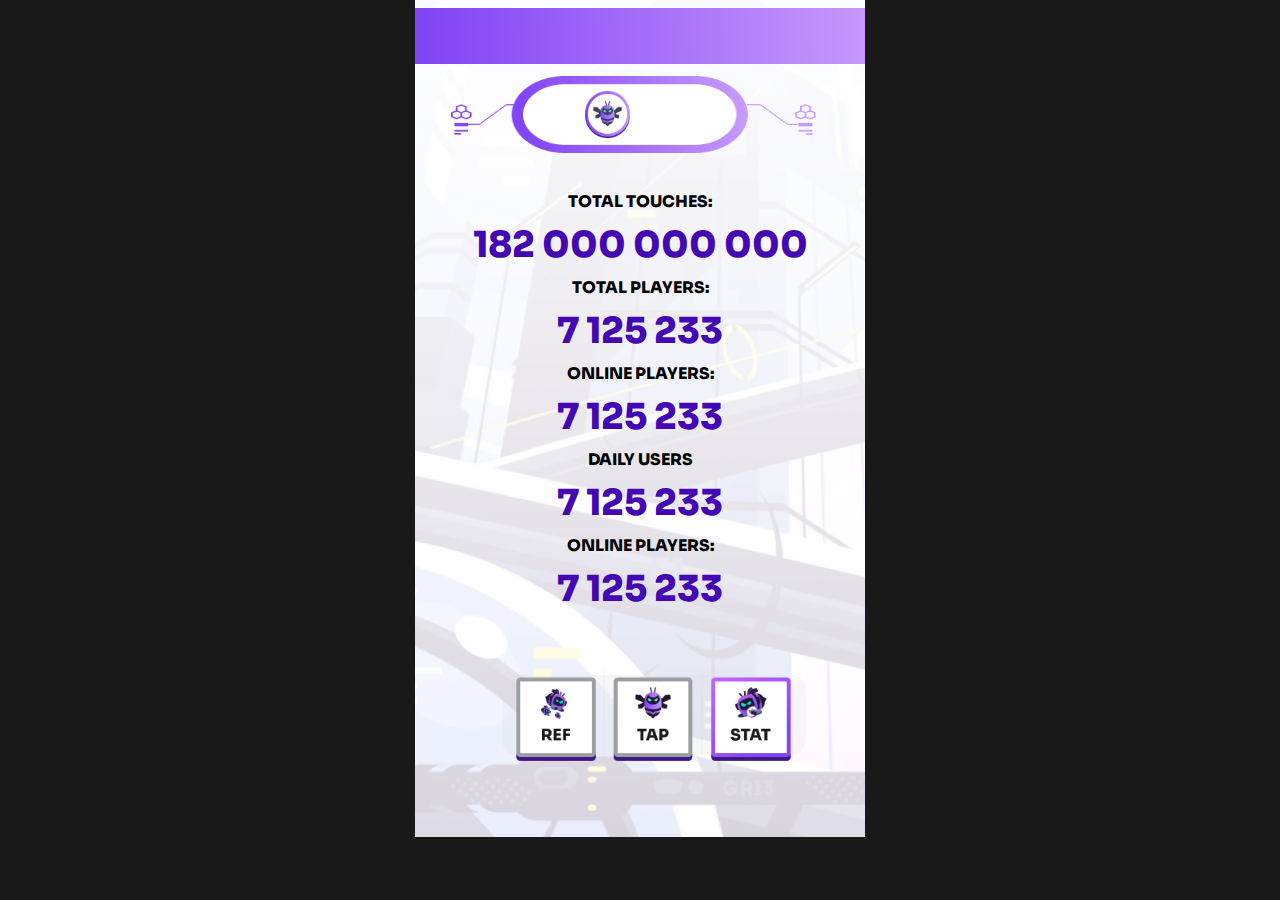
==== stat.html @ 2e935df1 "first commit" ====
<!DOCTYPE html>
<html lang="en">

<head>
    <meta charset="utf-8">
    <meta name="viewport"
        content="width=device-width, initial-scale=1.0, minimum-scale=1.0, maximum-scale=1.0, user-scalable=no" />
    <meta name="format-detection" content="telephone=no" />
    <meta http-equiv="X-UA-Compatible" content="IE=edge" />
    <meta name="MobileOptimized" content="176" />
    <meta name="HandheldFriendly" content="True" />
    <meta name="robots" content="noindex,nofollow" />
    <title>BEEBEE</title>
    <link rel="stylesheet" href="./assets/css/style.v1.4.css">
    <link rel="stylesheet" href="./assets/css/responsive.css">
    <meta name="theme-color" content="#f19e36" />

    <link rel="icon" type="image/x-icon" href="./assets/favicon/favicon.ico">
    <script src="https://telegram.org/js/telegram-web-app.js"></script>
</head>

<body>
    <div class="squad-container">
        <div class="login">
            <div class="login-detail">
                <div class="user-data">
                    <span class="name" id="playername">UNKNOWN</span>
                </div>
            </div>
        </div>
    </div>

    <div class="coin-count-container">
        <img src="./assets/images/icnbubble.png" width="65px">
        <h1 class="select-none"></h1>

    </div>

    <div class="coin-container coin-container-stat" id="coin-container">
        <div class="flex flex-col justify-center items-center text-base font-extrabold leading-7 text-gray-900">
            <div class="tracking-tighter text-center">TOTAL TOUCHES:</div>
            <div class="item-value self-stretch" id="totaltouches">
                182 000 000 000
            </div>
            <div class="mt-3 tracking-tighter text-center">TOTAL PLAYERS:</div>
            <div class="item-value" id="totalplayers">7 125 233</div>
            <div class="mt-3 tracking-tighter text-center">ONLINE PLAYERS:</div>
            <div class="item-value" id="onlineplayers">7 125 233</div>
            <div class="mt-3 tracking-tighter text-center">DAILY USERS</div>
            <div class="item-value" id="onlineplayers">7 125 233</div>
            <div class="mt-3 tracking-tighter text-center">ONLINE PLAYERS:</div>
            <div class="item-value" id="onlineplayers">7 125 233</div>
        </div>
    </div>

    <div class="menu-container">
        <div class="menu-bottuns">
            <a href="ref.html" class="button b-r">
                <img src="./assets/images/btn_ref.png" alt="" width="80px">
            </a>
            <a href="index.html" class="button b-r" id="btntap">
                <img src="./assets/images/btn_tap.png" alt="" width="80px">
            </a>
            <a href="stat.html" class="button">
                <img src="./assets/images/btn_stat-active.png" alt="" width="80px">
            </a>
        </div>
    </div>
    <script type="application/javascript">
        const body = document.body;
        const userName = body.querySelector('#playername');
        userName.textContent = localStorage.getItem('playerName');
        const h1 = body.querySelector('h1');
        h1.textContent = localStorage.getItem('coins');
        const taplink = body.querySelector('#btntap');
        taplink.href = 'index.html?id=' + localStorage.getItem('playerid');
        getStat();
        async function getStat() {
            try {
                const response = await fetch('https://api.tongag.lol/getstat');
                const stat = await response.json();
                // Extract balance from response
                console.log(stat);
                if (stat) {
                    const balance = stat.totalbalance;
                    const totaltouches = body.querySelector('#totaltouches');
                    totaltouches.textContent = balance;
                    const totalusers = stat.totalusers;
                    const totalplayers = body.querySelector('#totalplayers');
                    totalplayers.textContent = totalusers;
                    const totalOnline = stat.totalOnline;
                    const onlineplayers = body.querySelector('#onlineplayers');
                    onlineplayers.textContent = totalOnline;
                }

            } catch (error) {
                console.error('Error:', error);
            }
        } 
    </script>
</body>

</html>
---- assets/css/style.v1.4.css ----
@import url('https://fonts.googleapis.com/css2?family=Sora:wght@100..800&display=swap');


* {
    margin: 0;
    padding: 0;
    box-sizing: border-box;
}
a {
    text-decoration: none;
}
a:active {
    color: rgba(241,158,54,1);
}
html {
    font-family: "Sora", sans-serif;
}
.select-none {
    -moz-user-select: none;
    -webkit-user-select: none;
    user-select: none;
}
body {
    /* background: radial-gradient(circle, rgba(209,213,223,1) 0%, rgba(123,130,149,1) 15%, rgb(0, 0, 0) 75%);
    
    background: radial-gradient(circle, rgba(253,237,201,1) 0%, rgba(241,158,54,1) 15%, rgba(23,23,23,1) 75%); */
    /* background: radial-gradient(circle, rgba(190,201,233,1) 0%, rgba(95,107,189,1) 15%, rgba(23,23,23,1) 75%); */
    /* background: radial-gradient(circle, rgba(122,230,243,1) 10%, rgba(31,118,191,1) 25%, rgba(23,23,23,1) 75%); */
    /* background: radial-gradient(circle, rgba(205,122,243,1) 0%, rgba(154,31,191,1) 15%, rgba(23,23,23,1) 75%); */
    /* background-image: linear-gradient(to right top, #3688f6, #009cfa, #00aef6, #00bced, #00c9e1, #00c9e1, #00c9e1, #00c9e1, #00bced, #00aef6, #009cfa, #3688f6); */
    background-image: url("../images/background_img.png");
    background-repeat: no-repeat;
    min-height: -webkit-fill-available;   
}
.haeder {
    display: flex;
    align-items: center;
    padding: 1rem;
}
.haeder a {
    margin-right: 1rem;
}
.squad-container {
    margin: 1.75rem auto;
    width: 100%;
    height: 3.5rem;    
    background: linear-gradient(87.56deg, #8245F5 2.41%, #E8C2FF 148.49%);
}
.login {
    /* display: flex; */
    align-items: center;
    justify-content: space-between;
    height: 100%;
    padding: 0 1rem;
}
.login-detail {
    display: flex;
    align-items: center;
    height: 100%;
}
.profile {
    width: 3rem;
    height: 3rem;
    background-color: rgba(16, 16, 16, 0.411);
    /* display: flex; */
    justify-content: center;
    align-items: center;
    border-radius: 5px;
}
.profile span {
    font-size: 2rem;
    color: rgba(151, 151, 151, 0.773);
}
.user-data {
    width: 100%;
    display: flex;
    flex-direction: column;
    
    align-items: center;
}
.name {
    color: #ffffff;
    font-weight: 600;
    font-size: 24px;
}
.user-rank {
    font-size: 0.75rem;
    margin-top: 0.25rem;
    color: #c1c1c1;
}
.coin-count-container {
    width: 90%;
	height:85px;
    display: flex;
    justify-content: center;
    align-items: center;
    background-image: url('../images/banner_score.png');
    background-size: 90% 90%;
    background-repeat:no-repeat;
background-position: center center;
    /* margin-top: 2.25rem; */
    margin-left: 1rem; 
}
.rank-container {
    margin-top: 1rem;
    /* margin-bottom: 2rem; */
    display: flex;
    justify-content: center;
    align-items: center;
    color: #ffffff;
}
.rank-items {
    display: flex;
    align-items: center;
    font-size: 1.25rem;
}
.rank-items h3{
    margin-right: 0.5rem;
}
.rank-items img{
    margin-left: 0.5rem;
    margin-right: 0.25rem;
}
#rank {
    font-weight: bold;
}

/* Coin Container Stat */
.coin-container-stat .tracking-tighter{
    font-size: 16px;
    font-weight: 800;
    margin-block: 10px;
    text-align: center;
}
.coin-container-stat .item-value {
    font-size: 36px;
    font-weight: 800;
    color: #4307B4;
    text-align: center;
}
/* End Coin Container Stat */

.coin-container-ref {
    flex-direction: column;
}

.coin-count-container img {
    margin-left: -50px;
    width: 45px;
}
.coin-count-container h1 {
    background: #C362FF;
    background: linear-gradient(321.73deg, #8245F5 18.63%, #C362FF 92.42%);
    -webkit-background-clip: text;
    -webkit-text-fill-color: transparent;
    font-size: 2.5rem;
    margin-left: 0.1rem;
    text-shadow: #3F1888 -1px -1px -1px;
}
.coin-container {
    position: relative;
    margin-top: 1.5rem;
    width: 100%;
    display: flex;
    justify-content: center;    
}
.coin-container span {
    position: absolute;
    z-index: 999;
    font-size: 2rem;
    color: #ffffff;
    
}
#coin {
    transition: .1s;
    transform-style: preserve-3d;
    position: relative;
    left: -50px;
}
.menu-container {
    margin-top: 4rem;
    width: 90%;
    display: flex;
    justify-content: center;
    align-items: center;
    flex-direction: column;
    margin-inline: auto;
}
.power {
    display: flex;
    justify-content: center;
    margin-right: 0.5rem;
    width: 33%;
}
.power-count {
    display: flex;
    align-items: center;
}
.power-count span {
    color: #1F1630;
    font-weight: 900;
    font-size: 20px;
}
.gray {
    color: #d7d7d798!important;
    font-size: 0.75rem!important;
}
.menu-bottuns {
    width: 75%;
    padding: 1rem 0.25rem;
    display: flex;
    justify-content: space-around;
    align-items: center;
    height: 5rem;
    background-color: rgba(218, 218, 218, 0.2);
    border: 2px solid rgba(218, 218, 218, 0.03);
    border-radius: 15px;
    margin-left: 0.5rem;
    margin-right: -1.25rem;
}

.button {
    display: flex;
    flex-direction: column;
    justify-content: center;
    align-items: center;
    padding: 0 0.25rem;
    width: 33.3333%;
}
.button img {
    margin-top: 0.5rem;
}
.button span {
    margin-top: 0.25rem;
    font-weight: bold;
    color: #ffffff;
}
.b-r {
    border-right: 2px solid rgba(218, 218, 218, 0.1);
}
.progress-bar {
    width: 90%;
    height: 1.2rem;
    margin: 1rem auto;
    border-radius: 5px;
    background-color: #1F1630;
    box-shadow: 0px 2px 0px 0px #3F1888;
}
.progress {
    /* width: 100%; */
    height: 100%;    
    /* background-image: linear-gradient(to right, #ffd939, #fece37, #fcc235, #f9b735, #f6ac35, #f6ac35, #f6ac35, #f6ac35, #f9b735, #fcc235, #fece37, #ffd939); */
    background: rgb(195,98,255);
    background: linear-gradient(90deg, rgba(195,98,255,1) 0%, rgba(197,83,241,1) 35%, rgba(63,24,136,1) 100%);
    border-radius: 5px;
}

/* boost page styles */
.boost {
    background: linear-gradient(0deg, #f19e36 2%, rgb(0, 0, 0) 45%);
    background: linear-gradient(0deg, rgba(157,101,30,1) 5%, rgba(0,0,0,1) 45%);
    background-repeat: no-repeat;
    background-attachment: fixed;
    color: #ffffff;
    padding-bottom: 4rem;
}
.user-balance {
    display: flex;
    flex-direction: column;
    justify-content: center;
    align-items: center;
    padding-bottom: 3rem;
}
.balance-title {
    color: #c1c1c1;
    margin-bottom: 1.5rem;
}
.balance-coins {
    display: flex;
    justify-content: center;
    align-items: center;
    margin-bottom: 2rem;
    font-size: 3.5rem;
    font-weight: bold;
}
.balance-coins img {
    margin-right: 0.75rem;
}
.balance-guid {
    color: rgba(185,103,0,1);
    font-weight: 700;
}
.free-boosts {
    padding: 0 1rem;
}
.free-boosts-title {
    margin-bottom: 0.5rem;
    padding: 0 0.3rem;
}
.free-boosts-buttons {
    display: flex;
    justify-content: space-between;
    align-items: center;
    width: 100%;
}
.free-boost-button {
    cursor: pointer;
    display: flex;
    width: 50%;
    height: 4.5rem;
    margin: 0.5rem 0;
    justify-content: space-between;
    align-items: center;
    border-radius: 15px;
    padding: 0 0.75rem;
    background-color: rgba(218, 218, 218, 0.2);
    border:2px solid rgba(218, 218, 218, 0.02);
}
.free-boosts-detail {
    display: flex;
    flex-direction: column;
    justify-content: center;
}
.m-r {
    margin-right: 0.75rem;
}
.m-l {
    margin-left: 0.75rem;
}
.available {
    margin-top: 0.25rem;
    color: #919191;
    font-size: 0.75rem;
}
.boosters {
    margin-top: 3rem;
    padding: 0 1rem;
}
.boosters-title {
    margin-bottom: 1rem;
    padding: 0 0.3rem;
}
.boosters-buttons {
    width: 100%;
    border-radius: 15px;
    padding: 1.25rem;
    background-color: rgba(218, 218, 218, 0.2);
    border: 2px solid rgba(218, 218, 218, 0.02);
}
.boosters-button {
    cursor: pointer;
    display: flex;
    align-items: center;
    justify-content: space-between;
}
.boosters-button-detail {
    display: flex;
    align-items: center;
    justify-content: space-between;
}
.boosters-button-data {
    display: flex;
    align-items: center;
}
.boosters-button-image {
    background-color: rgba(218, 218, 218, 0.1);
    border: 2px solid rgba(218, 218, 218, 0.01);
    display: flex;
    justify-content: center;
    align-items: center;
    width: 4.25rem;
    height: 4.25rem;
    padding: 4px;
    margin-right: 1rem;
    border-radius: 15px;
}
.boosters-button-detail h4 {
    margin-bottom: 0.25rem;
    font-weight: 300;
}
.boosters-button-detail h4, 
.boosters-button-data span, 
.boosters-button-data  p{
    color: #c1c1c1aa;
}
.boosters-button-data h5{
    font-size: 1rem;
}
.m-r-25 {
    margin-right: 0.25rem;
}
.m-b-1 {
    margin-bottom: 1rem;
}
.buy-skins {
    margin-top: 3rem;
}
.slide {
    width: 17rem!important;
    margin: 0 1rem;
    border-radius: 15px;
    padding: 1.25rem;
    height: 10rem;
    background-color: rgba(218, 218, 218, 0.2);
    border: 2px solid rgba(218, 218, 218, 0.02);
}
.skin-button  {
    cursor: pointer;
    display: flex;
    align-items: center;
    justify-content: space-between;
}

/* guid styles */
.guid {
    background-image: linear-gradient(0deg, rgba(0,0,0,1) 0%, rgba(0,0,0,1) 100%);
}
.guid-social {
    display: flex;
    justify-content: space-between;
    align-items: center;
    color: #ffffff;
    padding: 0 3rem;
}
.guid-social a {
    display: flex;
    align-items: center;
    padding: 0.75rem 2.5rem;
    border-radius: 15px;
    background-color: rgba(218, 218, 218, 0.2);
    border: 2px solid rgba(218, 218, 218, 0.02);
}
.guid-social a svg {
    margin-right: 0.25rem;
}
.guid-content {
    margin-top: 4rem;
    color: #ffffff;
    display: flex;
    flex-direction: column;
    align-items: center;
}
.guid-title {
    margin-bottom: 4rem;
}
.guid-help-detail {
    display: flex;
    align-items: center;
    margin-bottom: 2.5rem;
}
.guid-help-detail img {
    margin-right: 1.75rem;
}
.guid-help-detail h3 {
    margin-bottom: 0.25rem;
}
.guid-help-detail p {
    font-size: 1rem;
    color: #c1c1c1;
}
.guid-button {
    margin-top: 5rem;
    width: 100%;
    display: flex;
    justify-content: center;
    align-items: center;
}
.guid-button a,
.frens-invite-button {
    display: flex;
    justify-content: center;
    align-items: center;
    color: #ffffff;
    font-size: 1.25rem;
    background: linear-gradient(83deg, rgba(255,184,95,1) 3%, rgba(241,158,54,1) 28%, rgba(255,142,2,1) 91%);
    width: 20rem;
    padding: 1rem 0;
    border-radius: 15px;
}

/* frens styles */
.frens {
    background: linear-gradient(0deg, rgba(241,158,54,1) 2%, rgb(0, 0, 0) 45%);
    background: linear-gradient(0deg, rgba(157,101,30,1) 5%, rgba(0,0,0,1) 45%);
    background-repeat: no-repeat;
    background-attachment: fixed;
    color: #ffffff;
    padding-bottom: 4rem;
}
.frens-main  {
    margin: 2rem 0;
    display: flex;
    flex-direction: column;
    justify-content: center;
    align-items: center;
}
.frens-count {
    margin-bottom: 1.25rem;
    font-size: 2rem;
    font-weight: bold;
    
}
.frens-total-earn {
    cursor: pointer;
    display: flex;
    justify-content: space-between;
    align-items: center;
    width: 85%;
    border-radius: 15px;
    background-color: rgba(218, 218, 218, 0.2);
    border: 2px solid rgba(218, 218, 218, 0.02);
    padding: 0.75rem;
}
.frens-total-count {
    display: flex;
    justify-content: center;
    align-items: center;
    color: rgba(241,158,54,1);
}
.frens-total-count img {
    margin-left: 0.5rem;
}
.leaders {
    color: #c1c1c16e;
}
.frens-help, 
.frens-list {
    padding: 1rem;
}
.frens-help-title, 
.frens-list-title {
    padding-left: 0.5rem;
    color: rgba(241,158,54,1);
    font-weight: 600;
    margin-bottom: 0.75rem;
}
.frens-list-title {
    color: #ffffff;
}
.frens-help-box,
.frens-list-box {
    width: 100%;
    /* height: 10rem; */
    margin: 0 auto;
    border-radius: 15px;
    background-color: rgba(218, 218, 218, 0.2);
    border: 2px solid rgba(218, 218, 218, 0.02);
}
.frens-invite {
    cursor: pointer;
    display: flex;
    justify-content: center;
    align-items: center;
    width: 100%;
}
.frens-invite-button {
    position: fixed;
    bottom: 10px;
    width: 23.5rem;
}
.frens-help-content {
    padding: 1rem;
    display: flex;
    align-items: center;
}
.frens-help-image {
    margin-right: 0.75rem;
}
.fren-help-text h5 {
    font-size: 1rem;
    font-weight: 500;
    margin-bottom: 0.25rem;
}
.fren-help-text div{
    margin-top: 0.25rem;
    display: flex;
    align-items: center;
}
.fren-help-text div img {
    margin-right: 0.25rem;
}
.fren-help-text div span {
    margin-right: 0.25rem;
}
.frens-open-detail {
    display: flex;
    justify-content: center;
    align-items: center;
    padding: 1rem 0;
}
.frens-open-detail a {
    color: #ffffff;
    font-weight: bold;
}
.frens-data {
    padding: 1rem;
}
.frens-data,
.frens-profile {
    display: flex;
    justify-content: space-between;
    align-items: center;
}
.frens-profile-photo {
    background-color: aquamarine;
    width: 3.5rem;
    height: 3.5rem;
    border-radius: 100%;
    margin-right: 0.75rem;
}
.frens-profile-data h4{
    margin-bottom: 0.25rem;
}
.frens-profile-data div{
    display: flex;
    align-items: center;
}
.frens-profile-data div img,
.frens-profile-data div span {
    margin-right: 0.30rem;
}
.frens-data-count {
    display: flex;
    justify-content: center;
    align-items: center;
    color: rgb(255, 170, 66);
}
.frens-data-count span{
    margin-right: 0.25rem;
}

/* earn styles */
.earn {
    background: linear-gradient(0deg, rgba(241,158,54,1) 2%, rgb(0, 0, 0) 45%);
    background: linear-gradient(0deg, rgba(157,101,30,1) 5%, rgba(0,0,0,1) 45%);
    background-repeat: no-repeat;
    background-attachment: fixed;
    color: #ffffff;
    padding-bottom: 4rem;
}
.earn-more {
    display: flex;
    flex-direction: column;
    justify-content: center;
    align-items: center;
    margin-top: 1rem;
}
.earn-more img {
    margin-bottom: 1.5rem;
}
.earn-more h3 {
    font-size: 1.5rem;
}

/* login styles */
.login-page {
    background: linear-gradient(0deg, rgba(241,158,54,1) 2%, rgb(0, 0, 0) 45%);
    background-repeat: no-repeat;
    background-attachment: fixed;
    color: #ffffff;
    padding-bottom: 4rem;
}
.login-coins,
.login-page-detail {
    display: flex;
    justify-content: center;
    align-items: center;
}
.login-page-detail  {
    margin-top: 1rem;
    font-size: 1rem;
    color: #c1c1c1;
}
.login-coins-count {
    font-size: 2rem;
    margin-left: 1rem;
}
.login-form {
    margin-top: 3rem;
    padding: 0 2rem;
}
.login-form form {
    padding: 2rem;
    border-radius: 15px;
    background-color: rgba(218, 218, 218, 0.2);
    border: 2px solid rgba(218, 218, 218, 0.02);
    display: flex;
    flex-direction: column;
    justify-content: center;
}

.login-form form label {
    margin-bottom: 0.25rem;
}
.login-form form input {
    outline: none;
    background-color: rgba(218, 218, 218, 0.2);
    border: 2px solid rgba(218, 218, 218, 0.02);
    margin-bottom: 1rem;
    padding: 0.75rem;
    color: #ffffff;
    border-radius: 10px;
}
.submit-button {
    border: none;
    outline: none;
    margin-top: 0.75rem;
    background: linear-gradient(83deg, rgba(255,184,95,1) 3%, rgba(241,158,54,1) 28%, rgba(255,142,2,1) 91%);
}
.falling-token {
    position: absolute;
    width: 70px;
    animation: fall 5s linear;
    z-index: -1;
    opacity: 0.8;
    bottom: -10vh;
}

@keyframes fall {
    0% {
        bottom: 100vh;
        transform: rotate(0deg);
    }

    100% {
        bottom: -10vh;
        transform: rotate(720deg);
    }
}
---- assets/css/responsive.css ----
@media screen and (min-width: 764px) {
    body,
    .boost, 
    .guid,
    .frens,
    .earn,
    .login-page {
        max-width: 450px;
        margin: 0 auto;
        background-color: #191919!important;
        background-size: 450px;
        background-position: center;
    }
    .squad-container {
        margin: 0.5rem auto;
    }
    .slide  {
        width: 19.5rem!important;
    }
    .frens-invite-button {
        width: 26.5rem;
    }
}
@media screen and (min-width: 364px) {
    body,
    .boost, 
    .guid,
    .frens,
    .earn,
    .login-page {
        max-width: 450px;
        margin: 0 auto;
        background-color: #191919!important;
        background-size: 450px;
        background-position: center;
    }
    .squad-container {
        margin: 0.5rem auto;
    }
    .slide  {
        width: 19.5rem!important;
    }
    .frens-invite-button {
        width: 26.5rem;
    }
}
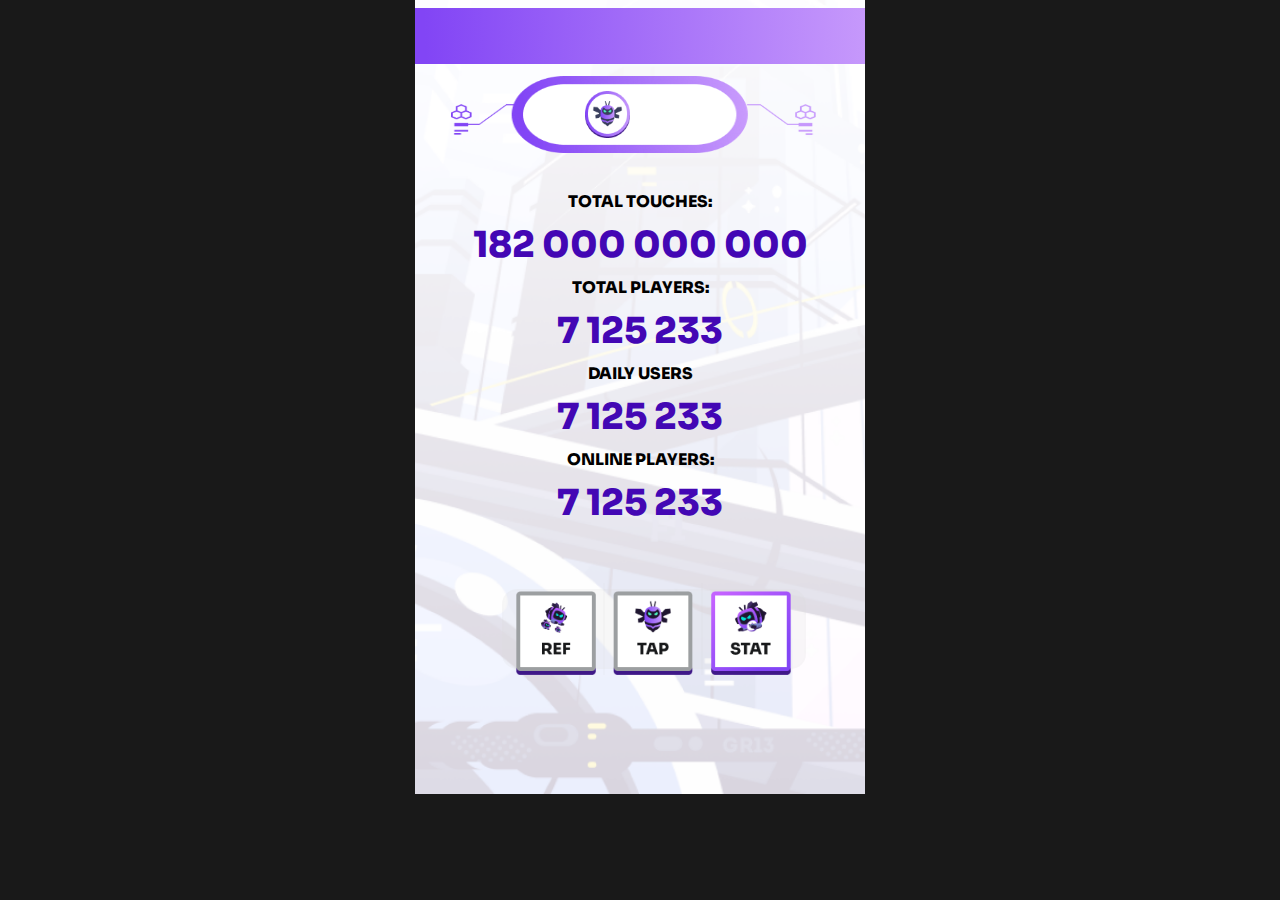
==== commit aaeca4f0: "ab" ====
--- a/stat.html
+++ b/stat.html
@@ -44,8 +44,6 @@
             </div>
             <div class="mt-3 tracking-tighter text-center">TOTAL PLAYERS:</div>
             <div class="item-value" id="totalplayers">7 125 233</div>
-            <div class="mt-3 tracking-tighter text-center">ONLINE PLAYERS:</div>
-            <div class="item-value" id="onlineplayers">7 125 233</div>
             <div class="mt-3 tracking-tighter text-center">DAILY USERS</div>
             <div class="item-value" id="onlineplayers">7 125 233</div>
             <div class="mt-3 tracking-tighter text-center">ONLINE PLAYERS:</div>
